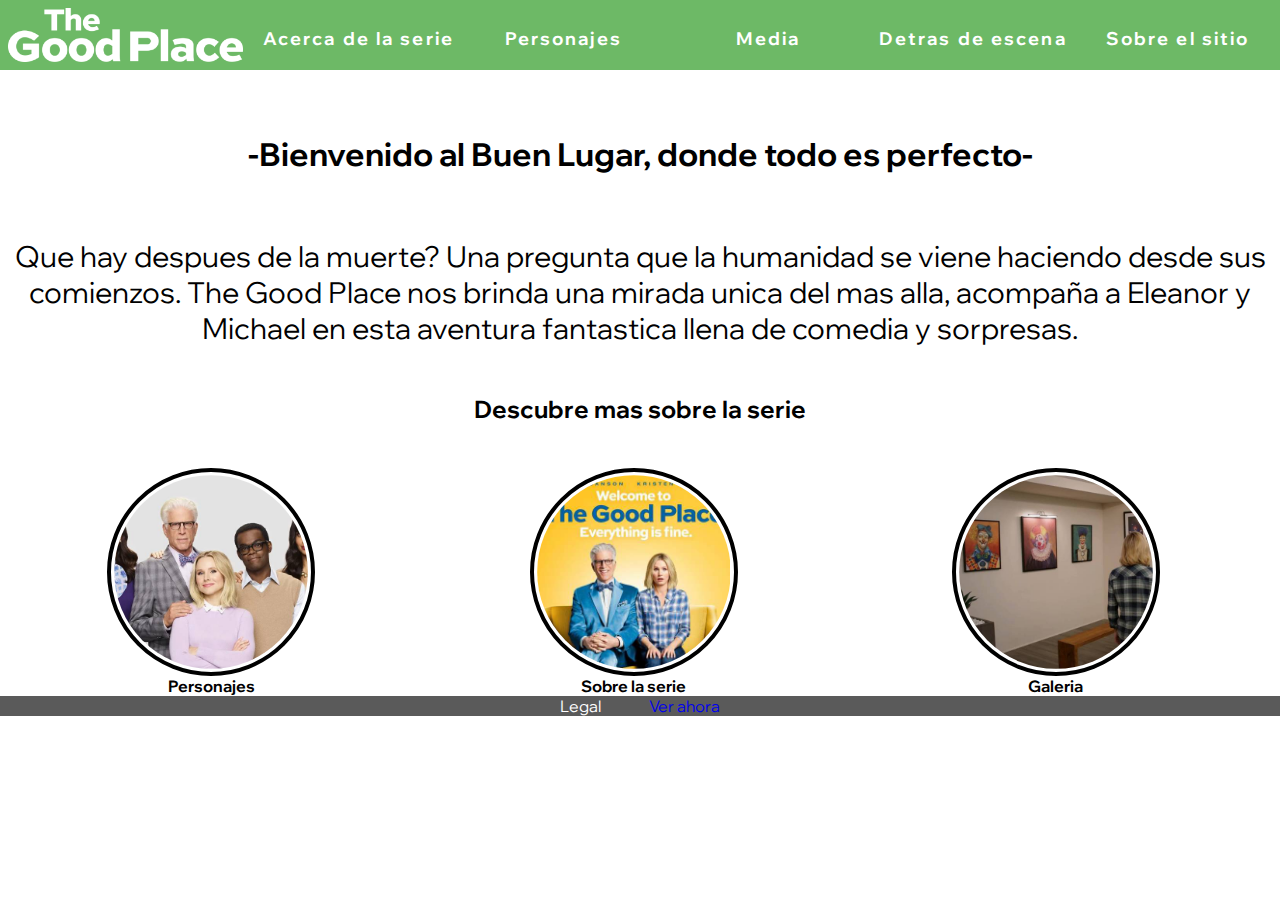
==== Index.html @ 6ebea177 "initial commit" ====
<!DOCTYPE html>
<html>
<head>
	<link rel="stylesheet" type="text/css" href="css/style.css">
	<link rel="preconnect" href="https://fonts.googleapis.com">
	<link rel="preconnect" href="https://fonts.gstatic.com" crossorigin>
	<link href="https://fonts.googleapis.com/css2?family=Wix+Madefor+Display&display=swap" rel="stylesheet">
	<meta charset="UTF-8">
	<meta name="viewport" content="width=device-width, initial-scale=1">
	<title>The Good Page</title>
	<link rel="icon" type="image/x-icon" href="images/favicon.ico">
</head>
<body>

<header>
	<div class="logo">
		<a href="Index.html"> 
            <img src="images/logo_linea.png" alt = "Logo de The Good Place">
        </a>
	</div>
	<nav>
		<ul>
			<li><a href="Serie.html">Acerca de la serie</a></li>
			<li><a href="Personajes.html">Personajes</a></li>
			<li><a href="Media.html">Media</a></li>
			<li><a href="Backstage.html">Detras de escena</a>
				<ul class="dropdown">
					<li><a href="Backstage.html">Equipo</a></li>
					<li><a href="Reviews.html">Recepcion</a></li>
				</ul>
			</li>
			<li><a href="About.html">Sobre el sitio</a></li>
		</ul>
	</nav>
</header>

<main>
	<h1 class="welcometext">-Bienvenido al Buen Lugar, donde todo es perfecto-</h1>
	<p class="welcome">Que hay despues de la muerte? Una pregunta que la humanidad se viene haciendo desde sus comienzos. <span>The Good Place</span> nos brinda una mirada unica del mas alla, acompaña a Eleanor y Michael en esta aventura fantastica llena de comedia y sorpresas.</p>

	
	<article class="redireccion_pages">
		<h2>Descubre mas sobre la serie</h2>
		<section>
			<div>
				<a href="Personajes.html"> 
					<img src="images/characters.jpg" alt = "redireccion a la pagina de personajes">
					<h4>Personajes</h4>
				</a>
			</div>
			<div>
				<a href="Serie.html"> 
					<img src="images/serie.jpg" alt = "redireccion a informacion de la serie">
					<h4>Sobre la serie</h4>
				</a>
			</div>
			<div>
				<a href="Media.html"> 
					<img src="images/media.jpg" alt = "redireccion a la galeria de imagenes">
					<h4>Galeria</h4>
				</a>
			</div>
		</section>
	</article>
</main>

<footer>
	<p> Legal</p>
	<a href="https://www.netflix.com/ar/title/80113701">Ver ahora</a>
</footer>

</body>
</html>
---- css/style.css ----
/* RESET */
* {
	padding: 0px;
	margin: 0px;
	box-sizing: border-box;
	max-width: 1300px;
} 

/* general */
html {
	scroll-behavior: smooth;
	margin: 0 auto;
}

a{
	display: inline-block;
	text-decoration: none;
}

body {
	font-family: 'Wix Madefor Display', sans-serif;
	background: #FFFFFF;
}

/*------------------------------------------------------------------ HEADER Y NAV ------------------------------------------------------------------*/

header {
	position: sticky;
	top: 0;
	width: 100vw;
	background: #6DB966;
	align-items: center;
	display: flex; 
	justify-content: space-between;
	height: 70px;
}


.logo{
	display: inline-block;
	position: relative;
	width: 20%;
	height: 100%;
}

.logo a{
	height: 100%;
	width: 100%;
}

.logo img{
	padding: 0.5rem;
	padding-right: 0;
	height: 100%;
	object-fit: contain;
}

nav{
	height: 100%;
	width: 80%;
}
nav ul{
	list-style: none;
	display: inline-flex;
	justify-content: center;
	align-items: center;
	width: 100%;
	height: 100%;
}

nav ul li {
	background: #6DB966;
	display: inline-flex;
	justify-content: center;
	align-items: center;
	width: 20%;
	height: 100%;
	vertical-align: middle;
}

nav ul li a{
	width: 100%;
	height: 100%;
	padding: 3px 6px;
	color: #FFFFFF;
	font-size: 1.1rem;
	font-weight: 700;
	vertical-align: middle;
	letter-spacing: 0.12em;
	text-align: center;
	line-height: 70px;
}

/*DESPLEGABLE*/

.dropdown{
	position: absolute;
	width: 16%;
	top: 70px;
	display: none;
}

.dropdown li{
	display: flex;
	justify-content: center;
	align-items: center;
	flex-direction: column;

	width: 100%;
	height: 100%;
	background: #6DB966;
	font-size: 1.2rem;
	font-weight: 700;
	letter-spacing: 0.12em;

	vertical-align: middle;
}

.dropdown li a{
    text-align: center;
    vertical-align: middle;
	justify-content: center;
	color: #FFFFFF;
}

/*HOVER*/

nav ul li:hover {
	background: #FFFFFF;
}

nav ul li:hover a{
	color: #6DB966;
}

nav ul li:hover .dropdown{
	display: inline-block;
	background: #FFFFFF;
}

nav ul li:hover .dropdown a{
	color: #FFFFFF;
}

nav ul li:hover .dropdown a:hover{
	color: #6DB966;
}

.dropdown li:hover{
	background: #FFFFFF;
}

.dropdown li:hover a{
	color: #6DB966;
}

.current{
	background: #FFFFFF;
	color: #6DB966;
	display: inline-flex;
	justify-content: center;
	align-items: center;
	width: 20%;
	height: 100%;
	font-size: 1.1rem;
	font-weight: 1000;
	vertical-align: middle;
	text-decoration: underline;
	letter-spacing: 0.15em;
}

/*------------------------------------------------------------------ MAIN ------------------------------------------------------------------*/


h1, h2{
	text-align: center;
}


.welcometext{
	margin: 4rem;
	text-align: center;
}

.welcome{
	text-align: center;
	font-size: 1.8rem;
	margin-bottom: 3rem;
}

/*MENU DE PAGINAS*/

.redireccion_pages h2{
	margin: 3rem;
}

.redireccion_pages section{
	display: flex;
}

.redireccion_pages div{
	width: 33%;
	text-align: center;
}

.redireccion_pages a{
	color: #000;
	font-weight: 700;
}

.redireccion_pages a img{
	border-radius: 50%;
	padding: 0.2rem;
	outline: 0.3rem solid black;
	max-width: 200px;
}

.redireccion_pages a img:hover{
	border-radius: 50%;
	padding: 0;
	outline: 0.3rem solid black;
}


/*MENU DE PERSONAJES*/

.redireccion_char{
	background-image: linear-gradient(#f0dab8,#9f7e5b);
	padding: 3rem 4rem;
	font-size: 2rem;
	display: flex;
	justify-content: space-around;
}

.redireccion_char div{
	width: 15%;
}

.redireccion_char a{
	color: #000;
	font-weight: 700;
	text-align: center;
}

.redireccion_char img{
	width: 100%;
}



.sinopsis {
	font-size: 1.5rem;
	background-image: url(../images/banner.jpg);
	background-size: cover;
	text-align: justify;
	line-height: 1.7;
	letter-spacing: 1.2;
	color: lightgray ;
	background-position: bottom;
}

.sinopsis article{
	background-color: hsla(0, 0%, 10%, 0.8);
	padding: 4em;
}

.character {
	background: #060606;
	display: flex;
}

.character img{
	object-fit: contain;
	padding: 40px;
	display: inline-block;
	width: 25%;
	margin-right: 50px;
}
.character div{
	padding: 50px 40px;
	text-align: center;
	display: inline-block;
	color: #FFFFFF;
	font-size: 1.8rem;
}

.thumbnail {
	margin: 0.7rem;
	padding: 0.2em;
	height: 100px;
	object-fit: contain;
}

.thumbnail:hover {
	background-color: white;
}

.info{
	background-color: grey;
	margin-right: 8rem;
	margin-left: 8rem;
	outline: 2px solid blue;
	display: flex;
	height: 40%;
	padding: 4rem;
	font-size: 1.5rem;
	justify-content: space-between;
}

.info img{
	object-fit: contain;
	display: inline-block;
	height: 400px;
	width: 30%;
}

.info p{
	width: 60%;
	text-align: justify;
	line-height: 1.7;
	letter-spacing: 1.2;
}

/*------------------------------------------------------------------ FOOTER ------------------------------------------------------------------*/
footer {
	color: #FFFFFF;
	background: #5A5A5A;
	
	display: flex;
	align-items: center;
	justify-content: center;
	margin: 0 auto;
	gap: 3rem;
	padding: 0,5rem 0rem ;
}

footer p{
	display: inline-block;
}
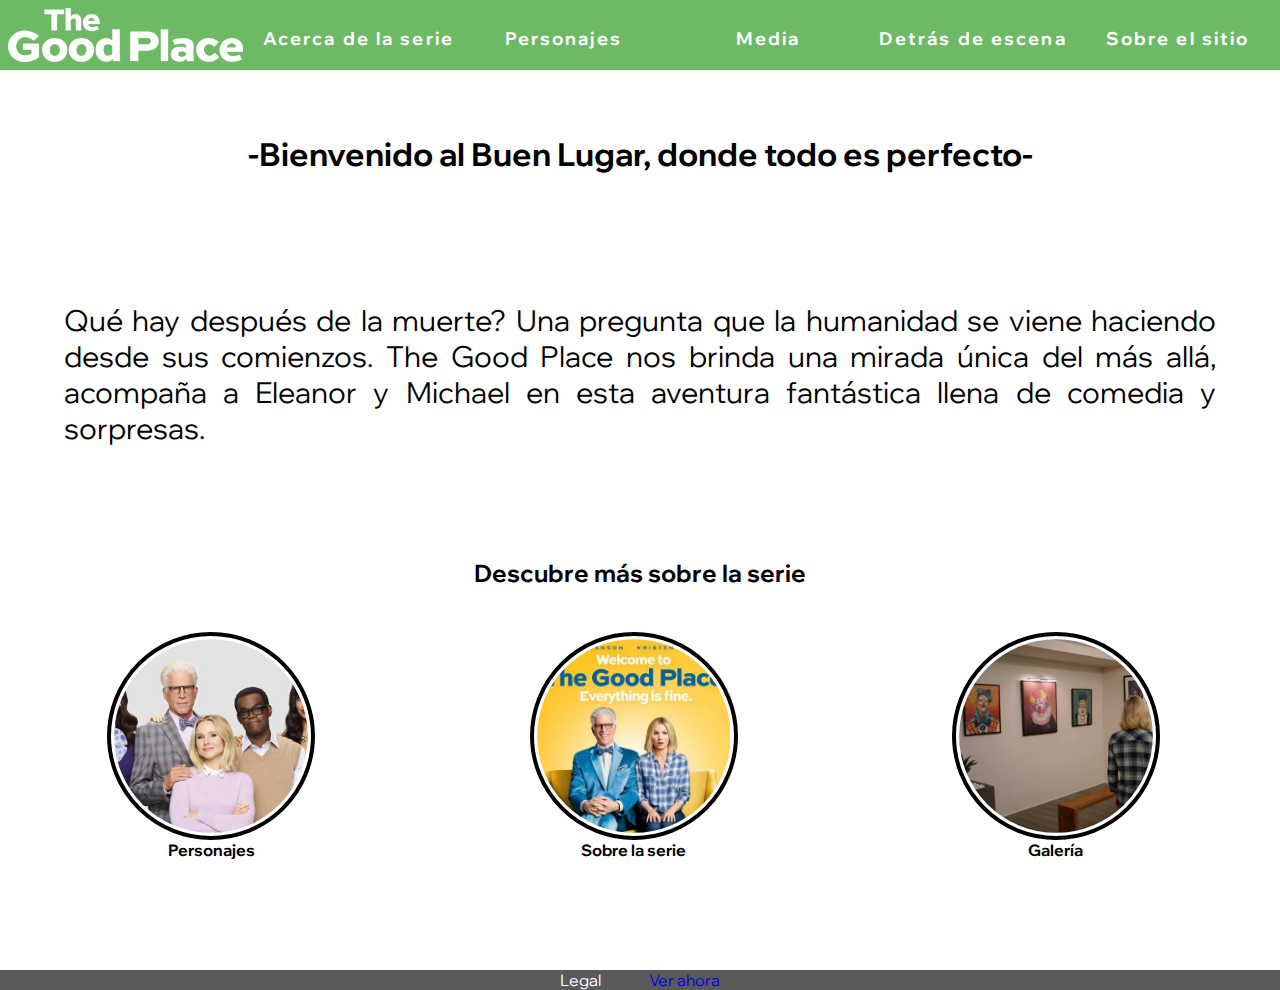
==== commit 6f249fcb: "version mas prolija" ====
--- a/Index.html
+++ b/Index.html
@@ -23,10 +23,10 @@
 			<li><a href="Serie.html">Acerca de la serie</a></li>
 			<li><a href="Personajes.html">Personajes</a></li>
 			<li><a href="Media.html">Media</a></li>
-			<li><a href="Backstage.html">Detras de escena</a>
+			<li><a href="Backstage.html">Detrás de escena</a>
 				<ul class="dropdown">
 					<li><a href="Backstage.html">Equipo</a></li>
-					<li><a href="Reviews.html">Recepcion</a></li>
+					<li><a href="Reviews.html">Recepción</a></li>
 				</ul>
 			</li>
 			<li><a href="About.html">Sobre el sitio</a></li>
@@ -34,13 +34,13 @@
 	</nav>
 </header>
 
-<main>
-	<h1 class="welcometext">-Bienvenido al Buen Lugar, donde todo es perfecto-</h1>
-	<p class="welcome">Que hay despues de la muerte? Una pregunta que la humanidad se viene haciendo desde sus comienzos. <span>The Good Place</span> nos brinda una mirada unica del mas alla, acompaña a Eleanor y Michael en esta aventura fantastica llena de comedia y sorpresas.</p>
+<main class="welcome">
+	<h1>-Bienvenido al Buen Lugar, donde todo es perfecto-</h1>
+	<p>Qué hay después de la muerte? Una pregunta que la humanidad se viene haciendo desde sus comienzos. <span>The Good Place</span> nos brinda una mirada única del más allá, acompaña a Eleanor y Michael en esta aventura fantástica llena de comedia y sorpresas.</p>
 
 	
 	<article class="redireccion_pages">
-		<h2>Descubre mas sobre la serie</h2>
+		<h2>Descubre más sobre la serie</h2>
 		<section>
 			<div>
 				<a href="Personajes.html"> 
@@ -57,7 +57,7 @@
 			<div>
 				<a href="Media.html"> 
 					<img src="images/media.jpg" alt = "redireccion a la galeria de imagenes">
-					<h4>Galeria</h4>
+					<h4>Galería</h4>
 				</a>
 			</div>
 		</section>
@@ -65,7 +65,7 @@
 </main>
 
 <footer>
-	<p> Legal</p>
+	<p>Legal</p>
 	<a href="https://www.netflix.com/ar/title/80113701">Ver ahora</a>
 </footer>
 
--- a/css/style.css
+++ b/css/style.css
@@ -3,7 +3,7 @@
 	padding: 0px;
 	margin: 0px;
 	box-sizing: border-box;
-	max-width: 1300px;
+	max-width: 1300px; /*rompe la galeria*/
 } 
 
 /* general */
@@ -19,8 +19,9 @@
 
 body {
 	font-family: 'Wix Madefor Display', sans-serif;
-	background: #FFFFFF;
-}
+	background: #918263;
+}
+
 
 /*------------------------------------------------------------------ HEADER Y NAV ------------------------------------------------------------------*/
 
@@ -59,6 +60,7 @@
 	height: 100%;
 	width: 80%;
 }
+
 nav ul{
 	list-style: none;
 	display: inline-flex;
@@ -169,23 +171,46 @@
 	letter-spacing: 0.15em;
 }
 
-/*------------------------------------------------------------------ MAIN ------------------------------------------------------------------*/
-
+.dropdown .current{
+	background: #FFFFFF;
+	color: #6DB966;
+	display: inline-flex;
+	justify-content: center;
+	align-items: center;
+	width: 100%;
+	height: 100%;
+	font-size: 1.1rem;
+	font-weight: 1000;
+	vertical-align: middle;
+	text-decoration: underline;
+	letter-spacing: 0.15em;
+}
+
+/*------------------------------------------------ MAIN/GENERAL ------------------------------------------------*/
+
+main{
+	background-color: #ffffff;
+	min-height: 100vh;
+}
 
 h1, h2{
 	text-align: center;
 }
 
-
-.welcometext{
-	margin: 4rem;
+/*--------------------------------------------------- INDEX ---------------------------------------------------*/
+
+.welcome h1{
+	display: inline-block;
+	padding: 4rem;
 	text-align: center;
-}
-
-.welcome{
-	text-align: center;
+	width: 100%;
+}
+
+.welcome p{
+	display: inline-block;
+	padding: 4rem;
+	text-align: justify;
 	font-size: 1.8rem;
-	margin-bottom: 3rem;
 }
 
 /*MENU DE PAGINAS*/
@@ -221,32 +246,7 @@
 	outline: 0.3rem solid black;
 }
 
-
-/*MENU DE PERSONAJES*/
-
-.redireccion_char{
-	background-image: linear-gradient(#f0dab8,#9f7e5b);
-	padding: 3rem 4rem;
-	font-size: 2rem;
-	display: flex;
-	justify-content: space-around;
-}
-
-.redireccion_char div{
-	width: 15%;
-}
-
-.redireccion_char a{
-	color: #000;
-	font-weight: 700;
-	text-align: center;
-}
-
-.redireccion_char img{
-	width: 100%;
-}
-
-
+/*----------------------------------------------------- SERIE ------------------------------------------------------*/
 
 .sinopsis {
 	font-size: 1.5rem;
@@ -264,6 +264,56 @@
 	padding: 4em;
 }
 
+/*-------------------------------------------------- CHARACTERS ---------------------------------------------------*/
+
+/*MENU DE PERSONAJES*/
+
+.redireccion_char{
+	background-image: linear-gradient(#f0dab8,#9f7e5b);
+	padding: 3rem 4rem;
+	font-size: 2rem;
+	display: flex;
+	justify-content: space-around;
+}
+
+.redireccion_char div{
+	width: 15%;
+}
+
+.redireccion_char a{
+	color: #000;
+	font-weight: 700;
+	text-align: center;
+}
+
+.redireccion_char img{
+	width: 100%;
+}
+
+.upbutton{
+	background-color: #6DB966;
+	display: inline-block;
+	width: 4rem;
+	height: 3rem;
+	border-top-left-radius: 50%;
+	border-bottom-left-radius: 50%;
+	position: fixed;
+	bottom: 10rem;
+	right: 0;
+	padding-left: 0.7rem;
+	padding-top: 0.5rem;
+}
+
+.upbutton div{
+	width: 3rem;
+	height: 2rem;
+	background-image: url(../images/up.png);
+	background-size: cover;
+	background-position: bottom;
+}
+
+/*PERSONAJES*/
+
 .character {
 	background: #060606;
 	display: flex;
@@ -271,19 +321,24 @@
 
 .character img{
 	object-fit: contain;
-	padding: 40px;
+	padding: 2rem;
 	display: inline-block;
 	width: 25%;
-	margin-right: 50px;
 }
 .character div{
 	padding: 50px 40px;
-	text-align: center;
-	display: inline-block;
-	color: #FFFFFF;
-	font-size: 1.8rem;
-}
-
+	/*text-align: center;*/
+	text-align: justify;
+	display: inline-block;
+	color: #FFFFFF;
+	font-size: 1.7rem;
+}
+
+.character h2{
+	margin-bottom: 1rem;
+}
+
+/*--------------------------------------------------- MEDIA ----------------------------------------------------*/
 .thumbnail {
 	margin: 0.7rem;
 	padding: 0.2em;
@@ -295,23 +350,27 @@
 	background-color: white;
 }
 
+/*-------------------------------------------------- BACKSTAGE ---------------------------------------------------*/
+
 .info{
-	background-color: grey;
+	background-color: #FFD14A;
+	color: #0062A1;
 	margin-right: 8rem;
 	margin-left: 8rem;
-	outline: 2px solid blue;
 	display: flex;
 	height: 40%;
 	padding: 4rem;
-	font-size: 1.5rem;
+	font-size: 1.7rem;
+	font-weight: 600;
 	justify-content: space-between;
+	outline: solid 0.2rem #0062A1;
 }
 
 .info img{
 	object-fit: contain;
 	display: inline-block;
-	height: 400px;
-	width: 30%;
+	width: 35%;
+	outline: solid 0.2rem #0062A1;
 }
 
 .info p{
@@ -321,7 +380,101 @@
 	letter-spacing: 1.2;
 }
 
-/*------------------------------------------------------------------ FOOTER ------------------------------------------------------------------*/
+/*--------------------------------------------------- REVIEWS ----------------------------------------------------*/
+
+.reviews section{
+	padding: 4rem;
+	outline: solid black 0.1rem;
+}
+
+.reviews q{
+	display: inline-block;
+	margin-bottom: 3rem;
+}
+
+.reviews a{
+	display: block;
+	text-align: right;
+	margin-right: 5rem;
+}
+/*----------------------------------------------------- ABOUT -----------------------------------------------------*/
+
+
+.contacto{
+	background-image: url(../images/colors.jpg);
+	background-size: cover;
+	background-position: center;
+	
+	color: #FFFFFF;
+	letter-spacing: 1.2;
+}
+
+.contacto section{
+	background-color: hsla(0, 0%, 10%, 0.479);
+	min-height: 100vh;
+}
+
+.contacto article{
+	padding: 3rem 5rem 10rem 10rem;
+}
+
+.contacto h1{
+	margin-bottom: 10rem;
+	font-size: 4rem;
+	letter-spacing: 1.8;
+}
+
+/*FORMULARIO*/
+
+input, textarea { 
+	outline: none;
+}
+
+form {
+	position: relative;
+	width: 70%;
+	background: #fff;
+}
+
+.form-inner {
+	padding: 40px;
+	padding-right: 60px;
+}
+
+.form-inner input, .form-inner textarea {
+	display: block;
+	width: 100%;
+	padding: 15px;
+	margin-bottom: 10px;
+	border: none;
+	border-radius: 20px;
+	background: #d0dfe8;
+}
+
+.form-inner textarea {
+	resize: none;
+
+}
+
+button {
+	width: 100%;
+	padding: 10px;
+	margin-top: 20px;
+	border-radius: 20px;
+	border: none;
+	border-bottom: 4px solid #54a14d;
+	background: #6DB966; 
+	font-size: 16px;
+	font-weight: 500;
+	color: #fff;
+}
+
+button:hover {
+	background: #54a14d;
+} 
+
+/*----------------------------------------------------- FOOTER -----------------------------------------------------*/
+
 footer {
 	color: #FFFFFF;
 	background: #5A5A5A;
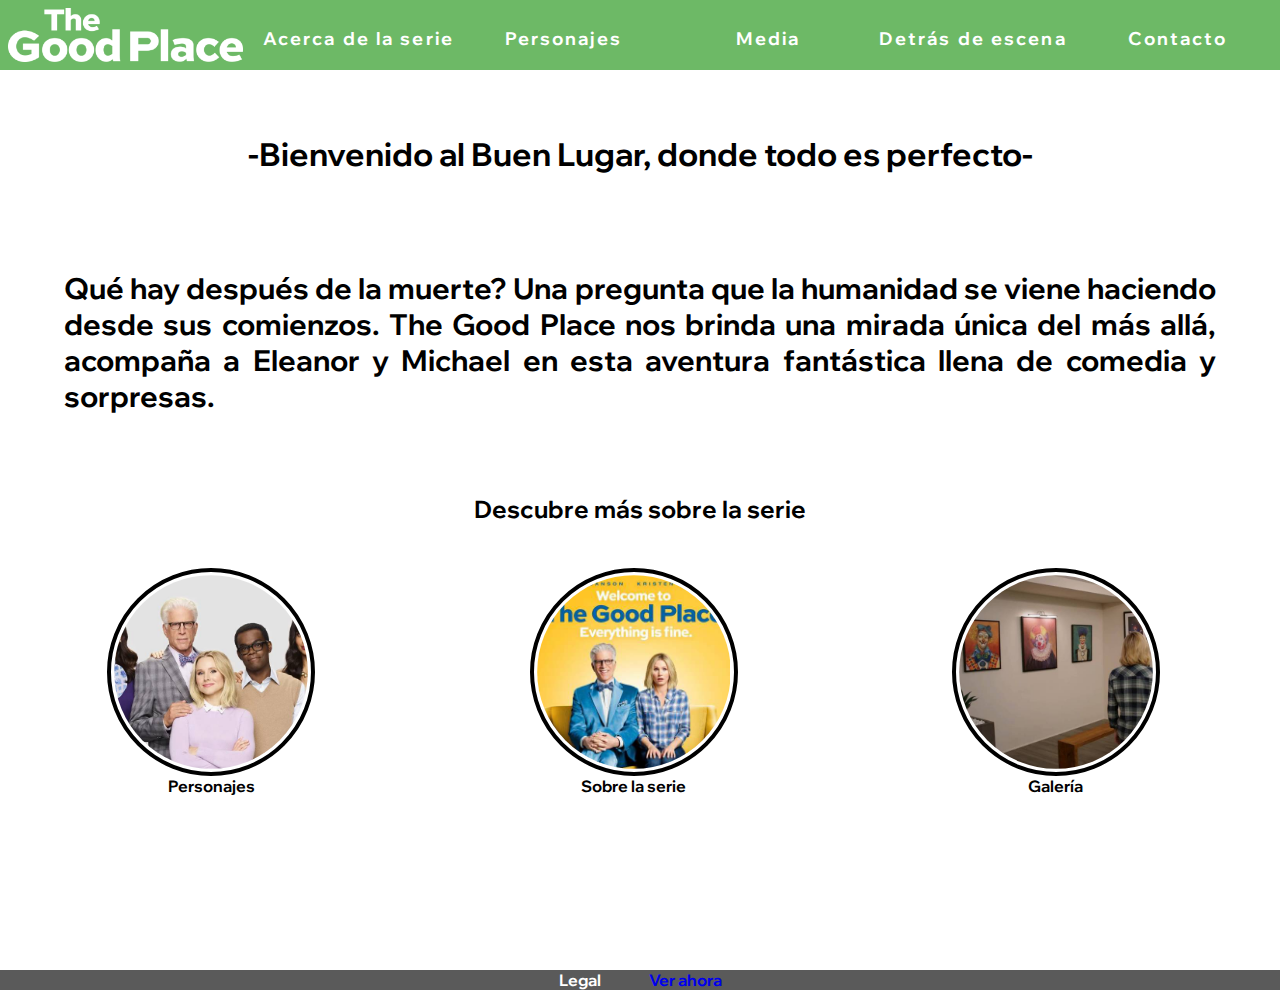
==== commit 10b58b14: "contenido++" ====
--- a/Index.html
+++ b/Index.html
@@ -29,7 +29,7 @@
 					<li><a href="Reviews.html">Recepción</a></li>
 				</ul>
 			</li>
-			<li><a href="About.html">Sobre el sitio</a></li>
+			<li><a href="About.html">Contacto</a></li>
 		</ul>
 	</nav>
 </header>
--- a/css/style.css
+++ b/css/style.css
@@ -19,7 +19,8 @@
 
 body {
 	font-family: 'Wix Madefor Display', sans-serif;
-	background: #918263;
+	background: #000000;
+	font-weight: 700;
 }
 
 
@@ -86,7 +87,6 @@
 	padding: 3px 6px;
 	color: #FFFFFF;
 	font-size: 1.1rem;
-	font-weight: 700;
 	vertical-align: middle;
 	letter-spacing: 0.12em;
 	text-align: center;
@@ -112,7 +112,6 @@
 	height: 100%;
 	background: #6DB966;
 	font-size: 1.2rem;
-	font-weight: 700;
 	letter-spacing: 0.12em;
 
 	vertical-align: middle;
@@ -208,7 +207,7 @@
 
 .welcome p{
 	display: inline-block;
-	padding: 4rem;
+	padding: 2rem 4rem;
 	text-align: justify;
 	font-size: 1.8rem;
 }
@@ -230,7 +229,6 @@
 
 .redireccion_pages a{
 	color: #000;
-	font-weight: 700;
 }
 
 .redireccion_pages a img{
@@ -248,20 +246,22 @@
 
 /*----------------------------------------------------- SERIE ------------------------------------------------------*/
 
-.sinopsis {
+.sinopsis{
+	height: 100%;
+	background-color: #6ccbf4e3;
+}
+
+.sinopsis p{
 	font-size: 1.5rem;
-	background-image: url(../images/banner.jpg);
-	background-size: cover;
-	text-align: justify;
 	line-height: 1.7;
 	letter-spacing: 1.2;
-	color: lightgray ;
-	background-position: bottom;
-}
-
-.sinopsis article{
-	background-color: hsla(0, 0%, 10%, 0.8);
-	padding: 4em;
+	padding: 2rem 5rem;
+}
+
+.sinopsis img{
+	width: 100%;
+	position: relative;
+	bottom: 0;
 }
 
 /*-------------------------------------------------- CHARACTERS ---------------------------------------------------*/
@@ -278,12 +278,17 @@
 
 .redireccion_char div{
 	width: 15%;
+	padding: 1rem 0rem;
 }
 
 .redireccion_char a{
 	color: #000;
-	font-weight: 700;
 	text-align: center;
+}
+
+.redireccion_char div:hover{
+	color: #ffffff;
+	padding-top: 0.3rem;
 }
 
 .redireccion_char img{
@@ -316,6 +321,7 @@
 
 .character {
 	background: #060606;
+	background-image: linear-gradient(to left top,black,#292929 85%, black);
 	display: flex;
 }
 
@@ -339,11 +345,53 @@
 }
 
 /*--------------------------------------------------- MEDIA ----------------------------------------------------*/
+
+.galeria{
+	background-image: linear-gradient(#f0dab8,#9f7e5b);
+}
+
+.galeria h1{
+	padding-top: 2rem;
+	font-size: 3rem;
+	color: rgb(54, 54, 54);
+}
+
+.galeria h2{
+	font-size: 2rem;
+	color: rgb(54, 54, 54);
+}
+
+.trailer{
+	padding: 1rem 10rem 3rem;
+	display: block;
+	width: 100%;
+	height: 700px
+}
+
+iframe{
+	width: 100%;
+	height: 100%;
+	/*outline: solid black 0.1rem;*/
+}
+
+.gallery{
+	width: 100%;
+	padding: 0rem 2rem;
+	display: flex;
+	flex-wrap: wrap;
+	justify-content: center;
+	column-gap: 0.5rem;
+	row-gap: 1rem;
+	padding-bottom: 2rem;
+
+}
+
 .thumbnail {
 	margin: 0.7rem;
 	padding: 0.2em;
-	height: 100px;
+	height: 7rem;
 	object-fit: contain;
+	background-color: rgba(68, 68, 68, 0.397);
 }
 
 .thumbnail:hover {
@@ -355,15 +403,11 @@
 .info{
 	background-color: #FFD14A;
 	color: #0062A1;
-	margin-right: 8rem;
-	margin-left: 8rem;
 	display: flex;
 	height: 40%;
 	padding: 4rem;
-	font-size: 1.7rem;
-	font-weight: 600;
+	font-size: 1.8rem;
 	justify-content: space-between;
-	outline: solid 0.2rem #0062A1;
 }
 
 .info img{
@@ -374,10 +418,14 @@
 }
 
 .info p{
+	padding-top: 4rem;
 	width: 60%;
 	text-align: justify;
 	line-height: 1.7;
-	letter-spacing: 1.2;
+}
+
+.info span{
+	font-style: italic;
 }
 
 /*--------------------------------------------------- REVIEWS ----------------------------------------------------*/
@@ -465,7 +513,6 @@
 	border-bottom: 4px solid #54a14d;
 	background: #6DB966; 
 	font-size: 16px;
-	font-weight: 500;
 	color: #fff;
 }
 
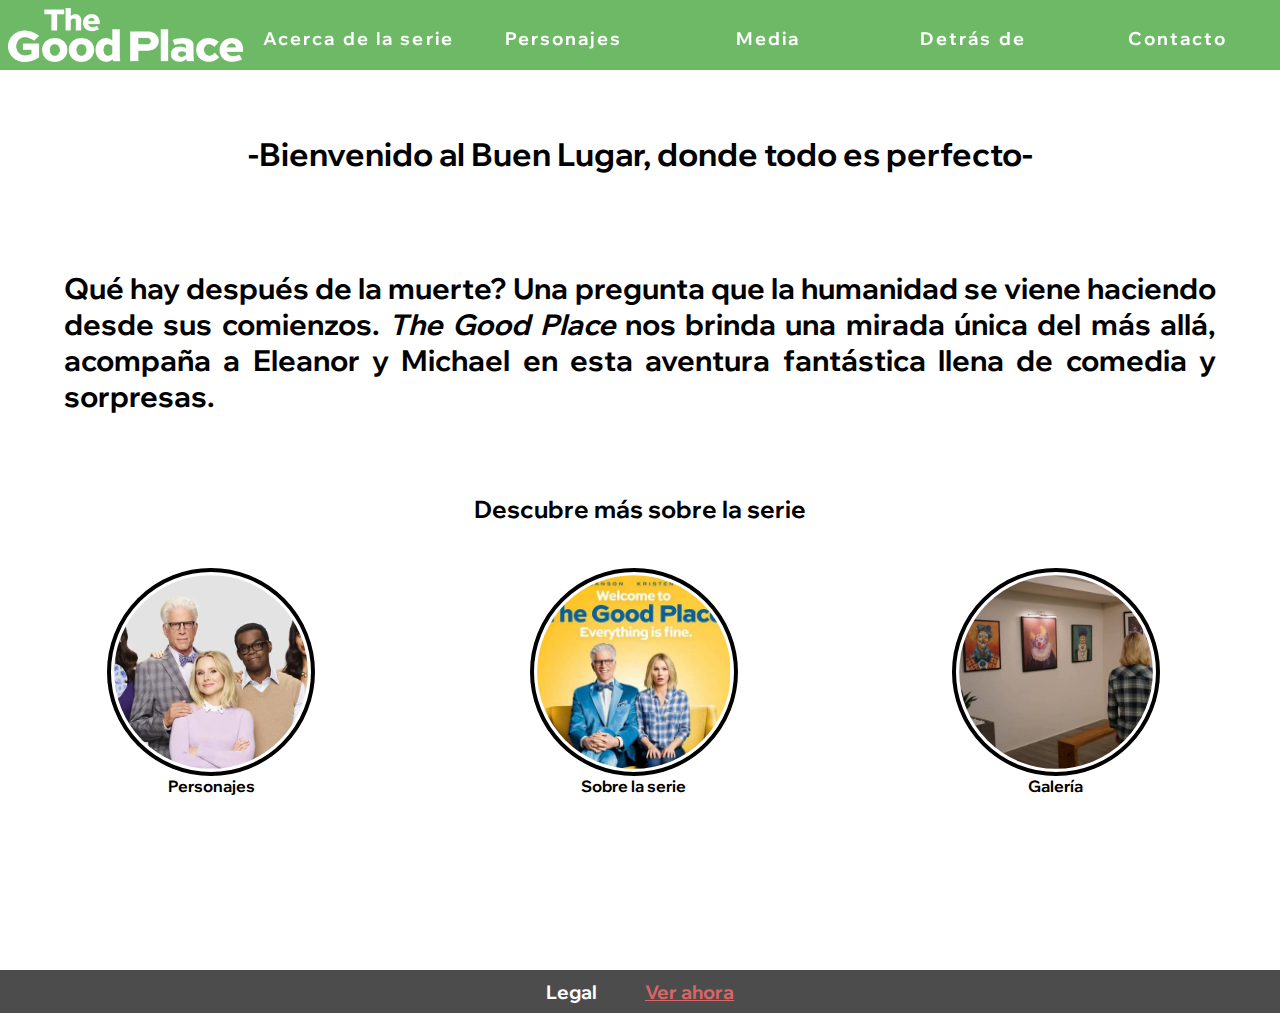
==== commit c8286d3f: "computadora listo" ====
--- a/Index.html
+++ b/Index.html
@@ -23,7 +23,7 @@
 			<li><a href="Serie.html">Acerca de la serie</a></li>
 			<li><a href="Personajes.html">Personajes</a></li>
 			<li><a href="Media.html">Media</a></li>
-			<li><a href="Backstage.html">Detrás de escena</a>
+			<li><a href="Backstage.html">Detrás de escena&#9662</a>
 				<ul class="dropdown">
 					<li><a href="Backstage.html">Equipo</a></li>
 					<li><a href="Reviews.html">Recepción</a></li>
--- a/css/style.css
+++ b/css/style.css
@@ -23,6 +23,10 @@
 	font-weight: 700;
 }
 
+span{
+	font-style: italic;
+	white-space: pre;
+}
 
 /*------------------------------------------------------------------ HEADER Y NAV ------------------------------------------------------------------*/
 
@@ -247,15 +251,15 @@
 /*----------------------------------------------------- SERIE ------------------------------------------------------*/
 
 .sinopsis{
-	height: 100%;
-	background-color: #6ccbf4e3;
+	display: block;
+	background-image: linear-gradient(to top ,#03b1e7 80%,#1793b8);
 }
 
 .sinopsis p{
 	font-size: 1.5rem;
 	line-height: 1.7;
 	letter-spacing: 1.2;
-	padding: 2rem 5rem;
+	padding: 3rem 5rem;
 }
 
 .sinopsis img{
@@ -424,27 +428,129 @@
 	line-height: 1.7;
 }
 
-.info span{
-	font-style: italic;
-}
-
 /*--------------------------------------------------- REVIEWS ----------------------------------------------------*/
 
+.reception{
+	background-color: #FFD14A;
+	padding-top: 2rem;
+}
+
+.reception h1{
+	font-size: 3rem;
+	color: #0062A1;
+	margin-bottom: 2rem;
+}
+
+.reception h2{
+	font-size: 2.8rem;
+	color: #0062A1;
+	margin: 2rem 0;
+}
+
+
+.awards{
+	display: flex;
+	margin: 0 3rem;
+	flex-direction: row;
+	background-color: #0062A1;
+	align-items: center;
+	padding: 2rem;
+	outline: double #0062A1 6px;
+}
+
+
+.awards ul{
+	display: inline-block;
+	font-size: 1.2rem;
+	color: #FFD14A;
+	padding: 0.5rem 0 0.5rem 2rem;
+	width: 60%;
+	margin: 0;
+	list-style: square;
+}
+
+.awards li{
+	margin-bottom: 1rem;
+}
+
+.awards img{
+	object-fit: contain;
+	width: 40%;
+	outline: double #FFD14A 6px;
+}
+
+
+.reviews{
+	padding-bottom: 3rem;
+}
+
 .reviews section{
-	padding: 4rem;
-	outline: solid black 0.1rem;
+	color: #FFD14A;
+	margin: 3rem 4rem;
+	margin-bottom: 0;
+	padding: 1rem 2rem 2rem 2rem;
+	font-size: 1.3rem;
+	background-color: #0062A1;
+	border-radius: 3px 100px / 120px;
+	outline: double #024874 6px;
+}
+
+.reviews .left{
+	margin-left: 8rem ;
+}
+
+.reviews .right{
+	margin-right: 8rem ;
 }
 
 .reviews q{
 	display: inline-block;
-	margin-bottom: 3rem;
+	margin: 3rem 3rem;
 }
 
 .reviews a{
 	display: block;
 	text-align: right;
 	margin-right: 5rem;
-}
+	font-size: 1.5rem;
+	color: #FFD14A;
+	font-weight: 100;
+	text-decoration: underline;
+}
+
+.reviews a:hover{
+	color: #f6e1a2;
+	font-weight: 700;
+}
+/*
+.reviews section{
+	color: #fff;
+	margin: 3rem 4rem;
+	margin-bottom: 0;
+	padding: 1rem 3rem 2rem 3rem;
+	font-size: 1.3rem;
+	background-color: #54a14d;
+	border-radius: 10px 100px / 120px;
+	outline: solid #2d5c28 3px;
+}
+
+.reviews q{
+	display: inline-block;
+	margin: 3rem 3rem;
+}
+
+.reviews a{
+	display: block;
+	text-align: right;
+	margin-right: 5rem;
+	color: #FFFFFF;
+	text-decoration: underline;
+}
+
+.reviews a:hover{
+	color: blue;
+}*/
+
 /*----------------------------------------------------- ABOUT -----------------------------------------------------*/
 
 
@@ -524,16 +630,17 @@
 
 footer {
 	color: #FFFFFF;
-	background: #5A5A5A;
-	
+	background: #4c4c4c;
+	font-size: 1.2rem;
 	display: flex;
 	align-items: center;
 	justify-content: center;
 	margin: 0 auto;
 	gap: 3rem;
-	padding: 0,5rem 0rem ;
-}
-
-footer p{
-	display: inline-block;
-}
+	padding: .6rem 0rem ;
+}
+
+footer a, footer a:visited{
+	color: rgba(249, 109, 109, 0.82);
+	text-decoration: underline;
+}
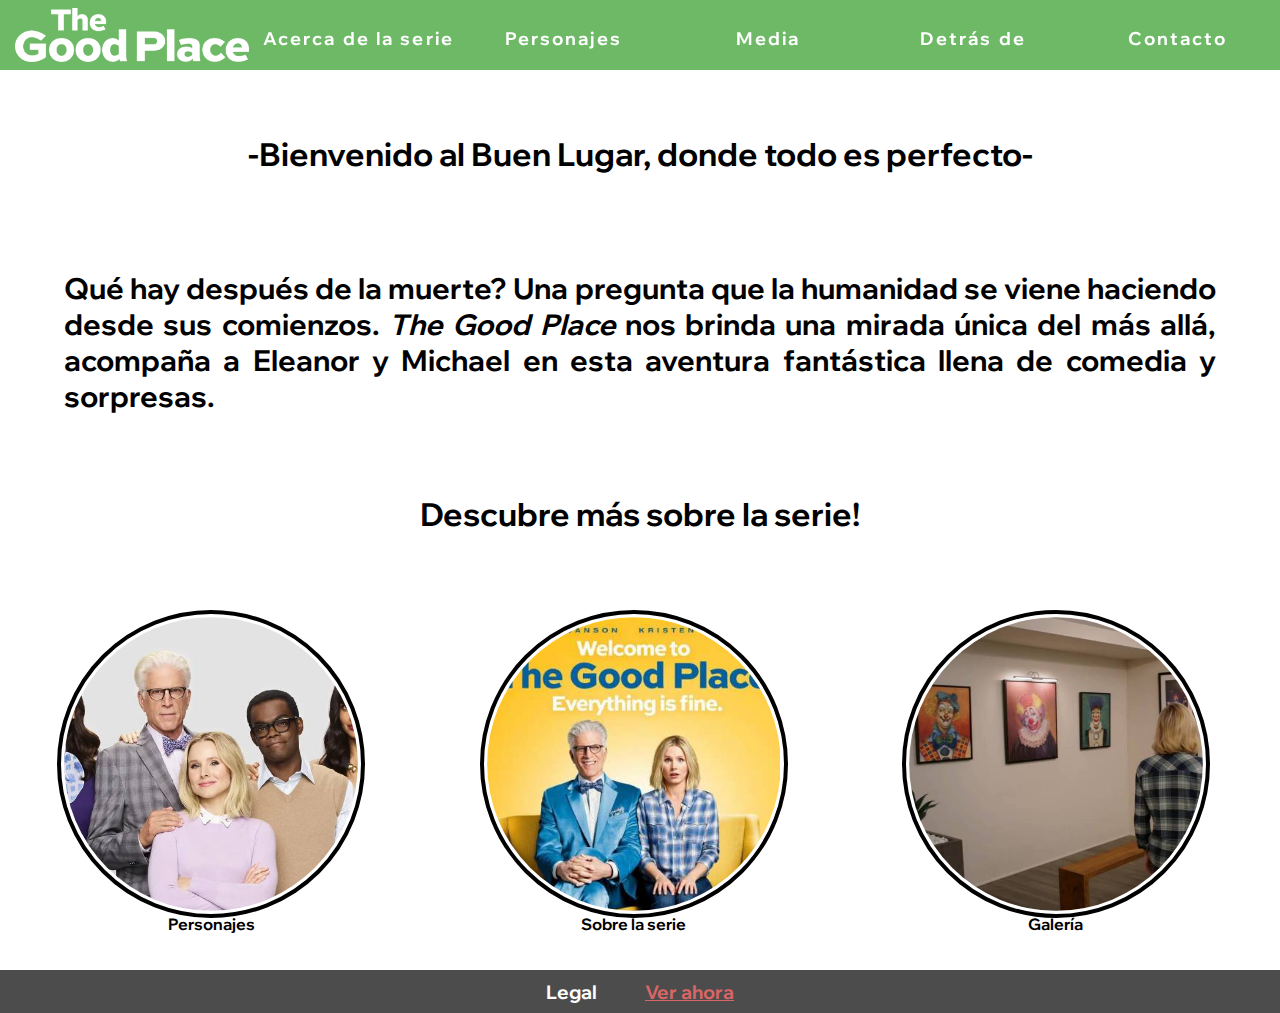
==== commit 0c68a252: "media avance" ====
--- a/Index.html
+++ b/Index.html
@@ -19,7 +19,7 @@
         </a>
 	</div>
 	<nav>
-		<ul>
+		<ul class="navigator">
 			<li><a href="Serie.html">Acerca de la serie</a></li>
 			<li><a href="Personajes.html">Personajes</a></li>
 			<li><a href="Media.html">Media</a></li>
@@ -31,6 +31,11 @@
 			</li>
 			<li><a href="About.html">Contacto</a></li>
 		</ul>
+		<div class="hamburguesa">
+			<span></span>
+			<span></span>
+			<span></span>
+		</div>
 	</nav>
 </header>
 
@@ -40,7 +45,7 @@
 
 	
 	<article class="redireccion_pages">
-		<h2>Descubre más sobre la serie</h2>
+		<h2>Descubre más sobre la serie!</h2>
 		<section>
 			<div>
 				<a href="Personajes.html"> 
@@ -68,6 +73,6 @@
 	<p>Legal</p>
 	<a href="https://www.netflix.com/ar/title/80113701">Ver ahora</a>
 </footer>
-
+<script src="js/hamburger.js"></script>
 </body>
 </html>
--- a/css/style.css
+++ b/css/style.css
@@ -26,6 +26,10 @@
 span{
 	font-style: italic;
 	white-space: pre;
+}
+
+img{
+	vertical-align:bottom;
 }
 
 /*------------------------------------------------------------------ HEADER Y NAV ------------------------------------------------------------------*/
@@ -58,6 +62,7 @@
 	padding: 0.5rem;
 	padding-right: 0;
 	height: 100%;
+	width: 100%;
 	object-fit: contain;
 }
 
@@ -189,6 +194,11 @@
 	letter-spacing: 0.15em;
 }
 
+.hamburguesa, .hamburguesa span{
+	display: none;
+	cursor: pointer;
+}
+
 /*------------------------------------------------ MAIN/GENERAL ------------------------------------------------*/
 
 main{
@@ -219,7 +229,9 @@
 /*MENU DE PAGINAS*/
 
 .redireccion_pages h2{
+	font-size: 2rem;
 	margin: 3rem;
+	margin-bottom: 5rem;
 }
 
 .redireccion_pages section{
@@ -239,7 +251,7 @@
 	border-radius: 50%;
 	padding: 0.2rem;
 	outline: 0.3rem solid black;
-	max-width: 200px;
+	max-width: 300px;
 }
 
 .redireccion_pages a img:hover{
@@ -522,34 +534,6 @@
 	color: #f6e1a2;
 	font-weight: 700;
 }
-/*
-.reviews section{
-	color: #fff;
-	margin: 3rem 4rem;
-	margin-bottom: 0;
-	padding: 1rem 3rem 2rem 3rem;
-	font-size: 1.3rem;
-	background-color: #54a14d;
-	border-radius: 10px 100px / 120px;
-	outline: solid #2d5c28 3px;
-}
-
-.reviews q{
-	display: inline-block;
-	margin: 3rem 3rem;
-}
-
-.reviews a{
-	display: block;
-	text-align: right;
-	margin-right: 5rem;
-	color: #FFFFFF;
-	text-decoration: underline;
-}
-
-.reviews a:hover{
-	color: blue;
-}*/
 
 /*----------------------------------------------------- ABOUT -----------------------------------------------------*/
 
@@ -644,3 +628,80 @@
 	color: rgba(249, 109, 109, 0.82);
 	text-decoration: underline;
 }
+
+
+/*------------------------------------------------- MEDIA QUERIES ----------------------------------------------------*/
+
+@media screen and (max-width: 576px){
+	.redireccion_char{
+		display: none;
+	}
+
+	.hamburguesa{
+		display: block;
+		width: 10%;
+		position: absolute;
+		right: 1%;
+		top:25%;
+	}
+
+	.hamburguesa span{
+		display: block;
+		width: 25px;
+		height: 3px;
+		margin: 5px auto;
+		background-color: white;
+	}
+
+	.navigator{
+		position: fixed;
+		left: -100%;
+		top: 70px;
+		gap: 0;
+		flex-direction: column;
+		width: 100%;
+		text-align: center;
+	}
+
+	.navigator.active{
+		left:0;
+		justify-content:flex-start;
+	}
+
+	.navigator.active li{
+		width: 100vh;
+		height: 70px;
+	}
+
+	.logo{
+		width: 80%;
+	}	
+
+	/*Resto*/
+
+
+	.redireccion_pages section{
+		flex-direction: column;
+		align-items: center;
+		gap: 2rem;
+	}
+
+	.redireccion_pages section div{
+		width: 100%;
+	}
+
+	.redireccion_pages section div a{
+		width: 70%;
+	}
+
+	.redireccion_pages section div a img{
+		max-width: 400px;
+	}
+
+	.redireccion_pages section div a h4{
+		font-size: 1.9rem;
+		margin-bottom: 2rem;
+	}
+
+}
+
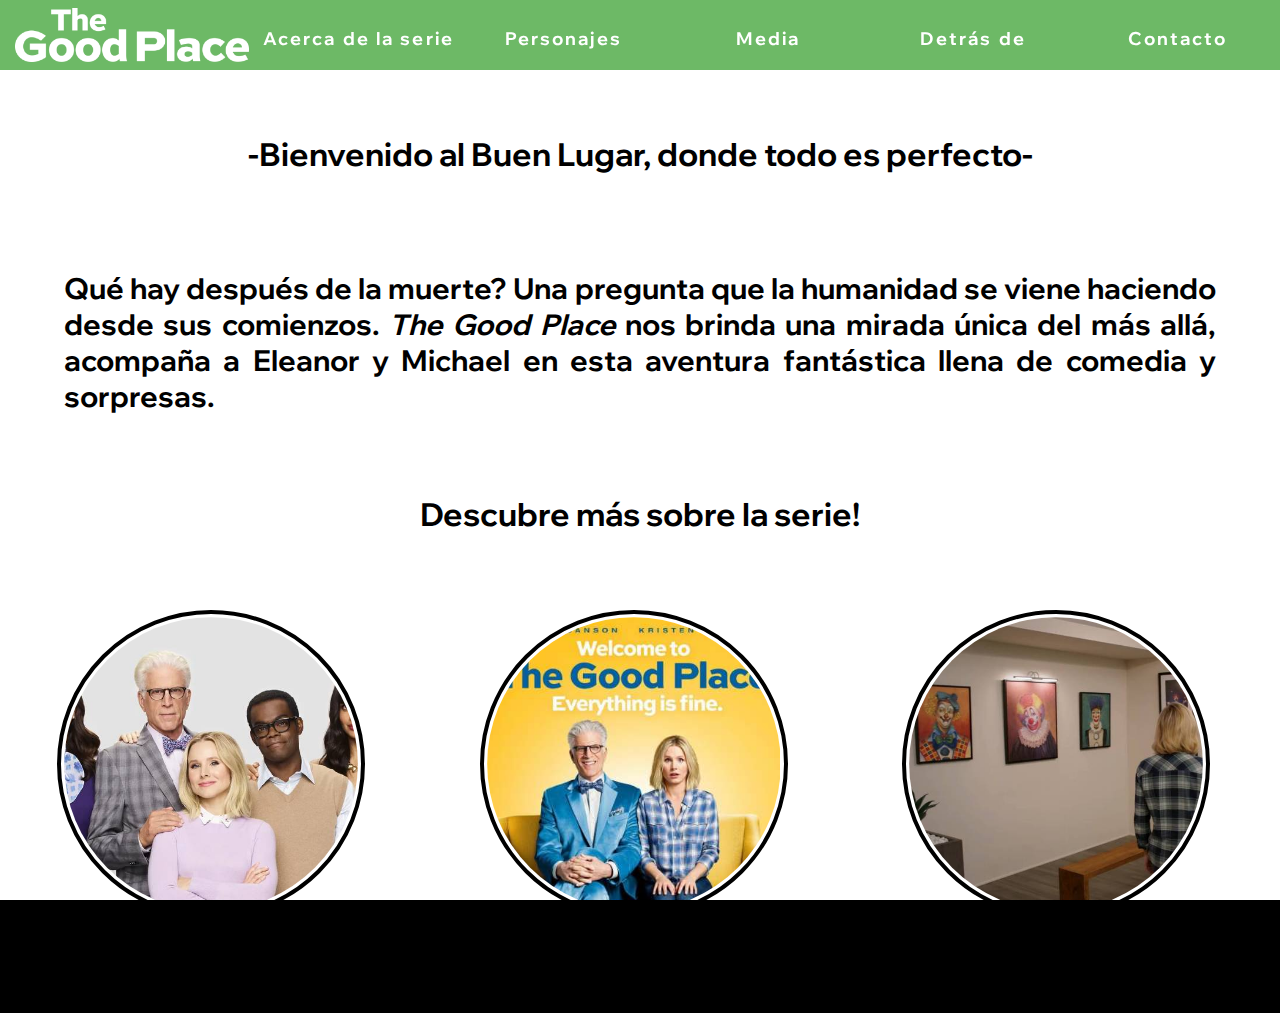
==== commit 25437551: "final 1.0" ====
--- a/Index.html
+++ b/Index.html
@@ -14,22 +14,22 @@
 
 <header>
 	<div class="logo">
-		<a href="Index.html"> 
+		<a href="index.html"> 
             <img src="images/logo_linea.png" alt = "Logo de The Good Place">
         </a>
 	</div>
 	<nav>
 		<ul class="navigator">
-			<li><a href="Serie.html">Acerca de la serie</a></li>
-			<li><a href="Personajes.html">Personajes</a></li>
-			<li><a href="Media.html">Media</a></li>
-			<li><a href="Backstage.html">Detrás de escena&#9662</a>
+			<li><a href="serie.html">Acerca de la serie</a></li>
+			<li><a href="personajes.html">Personajes</a></li>
+			<li><a href="media.html">Media</a></li>
+			<li class="drop"><p>Detrás de escena&#9662</p>
 				<ul class="dropdown">
-					<li><a href="Backstage.html">Equipo</a></li>
-					<li><a href="Reviews.html">Recepción</a></li>
+					<li><a href="backstage.html">Equipo</a></li>
+					<li><a href="reviews.html">Recepción</a></li>
 				</ul>
 			</li>
-			<li><a href="About.html">Contacto</a></li>
+			<li><a href="about.html">Contacto</a></li>
 		</ul>
 		<div class="hamburguesa">
 			<span></span>
--- a/css/style.css
+++ b/css/style.css
@@ -3,7 +3,7 @@
 	padding: 0px;
 	margin: 0px;
 	box-sizing: border-box;
-	max-width: 1300px; /*rompe la galeria*/
+	max-width: 1300px;
 } 
 
 /* general */
@@ -30,6 +30,15 @@
 
 img{
 	vertical-align:bottom;
+}
+
+html,body
+{
+    width: 100%;
+    height: 100%;
+    margin: 0px;
+    padding: 0px;
+    overflow-x: hidden; 
 }
 
 /*------------------------------------------------------------------ HEADER Y NAV ------------------------------------------------------------------*/
@@ -90,7 +99,7 @@
 	vertical-align: middle;
 }
 
-nav ul li a{
+nav ul li a, nav ul li p{
 	width: 100%;
 	height: 100%;
 	padding: 3px 6px;
@@ -139,7 +148,7 @@
 	background: #FFFFFF;
 }
 
-nav ul li:hover a{
+nav ul li:hover a,nav ul li:hover p{
 	color: #6DB966;
 }
 
@@ -164,7 +173,7 @@
 	color: #6DB966;
 }
 
-.current{
+.current, .current .curp{
 	background: #FFFFFF;
 	color: #6DB966;
 	display: inline-flex;
@@ -192,6 +201,12 @@
 	vertical-align: middle;
 	text-decoration: underline;
 	letter-spacing: 0.15em;
+}
+
+.curp{
+	padding: 0;
+	line-height:normal;
+	width: 100% !important;
 }
 
 .hamburguesa, .hamburguesa span{
@@ -416,7 +431,7 @@
 
 /*-------------------------------------------------- BACKSTAGE ---------------------------------------------------*/
 
-.info{
+.infol , .infor{
 	background-color: #FFD14A;
 	color: #0062A1;
 	display: flex;
@@ -426,14 +441,14 @@
 	justify-content: space-between;
 }
 
-.info img{
+.infol img , .infor img{
 	object-fit: contain;
 	display: inline-block;
 	width: 35%;
 	outline: solid 0.2rem #0062A1;
 }
 
-.info p{
+.infol p , .infor p{
 	padding-top: 4rem;
 	width: 60%;
 	text-align: justify;
@@ -541,10 +556,9 @@
 .contacto{
 	background-image: url(../images/colors.jpg);
 	background-size: cover;
-	background-position: center;
+	background-position: 30%;
 	
 	color: #FFFFFF;
-	letter-spacing: 1.2;
 }
 
 .contacto section{
@@ -569,7 +583,6 @@
 }
 
 form {
-	position: relative;
 	width: 70%;
 	background: #fff;
 }
@@ -633,8 +646,9 @@
 /*------------------------------------------------- MEDIA QUERIES ----------------------------------------------------*/
 
 @media screen and (max-width: 576px){
-	.redireccion_char{
-		display: none;
+
+	*{
+		max-width: 576px;
 	}
 
 	.hamburguesa{
@@ -673,12 +687,39 @@
 		height: 70px;
 	}
 
+	nav ul li:hover .dropdown{
+		display: none;
+	}
+
+	.drop.active{
+		height: 210px !important; 
+		display: flex;
+		flex-direction: column;
+	}
+
+	.drop.active .dropdown{
+		background: none;
+		display: flex;
+		flex-direction: column;
+		position:relative;
+		top: 0;
+		bottom: 0;
+		width: 100%;
+	}
+
+	.drop.active .dropdown li{
+		background: #5a9854;
+	}
+
+	.drop.active .dropdown .current{
+		background: #ffffff;
+	}
+
+
+
 	.logo{
 		width: 80%;
 	}	
-
-	/*Resto*/
-
 
 	.redireccion_pages section{
 		flex-direction: column;
@@ -690,12 +731,8 @@
 		width: 100%;
 	}
 
-	.redireccion_pages section div a{
-		width: 70%;
-	}
-
 	.redireccion_pages section div a img{
-		max-width: 400px;
+		max-width: 300px;
 	}
 
 	.redireccion_pages section div a h4{
@@ -703,5 +740,123 @@
 		margin-bottom: 2rem;
 	}
 
-}
-
+	.sinopsis p{
+		padding: 2rem 3rem;
+		text-align: center;
+	}
+
+	.redireccion_char, 	.upbutton{
+		display: none;
+	}
+
+	.character {
+		display: block;
+		background-image: linear-gradient(to  top,black,#292929 85%, black);
+	}
+
+	.character img {
+		width: 100%;
+		padding: 0;
+		box-shadow: 0 -4px 0 #b9b9b9;
+	}
+
+	.character div {
+		text-align: center;
+	}
+
+	.trailer{
+		height: 300px;
+		padding: 1rem;
+	}
+
+	.gallery{
+		padding: 0;
+	}
+
+	.awards{
+		margin: 1rem;
+		padding: 1rem;
+		flex-direction: column-reverse;
+		gap: 2rem;
+		border-radius: 15px;
+	}
+
+	.awards img{
+		width: 100%;
+		border-radius: 15px;
+	}
+
+	.awards ul{
+		width: 100%;
+		font-size: 1rem;
+		padding: 0;
+		padding-left: 1rem;
+	}
+
+	.reviews .right{
+		margin: 2.5rem 1.5rem;
+		border-radius: 15px;
+	}
+
+	.reviews .left{
+		margin: 2.5rem 1.5rem;
+		border-radius: 15px;
+	}
+
+	.reviews q{
+		margin: 1rem;
+	}
+
+	.reviews a{
+		margin: 1rem 0;
+		color: #fda74a;
+	}
+
+	.contacto{
+		background-position: 70%;
+	}
+
+	.contacto article{
+		padding: 3rem 1rem;
+	}
+
+	.contacto h1{
+		font-size: 3.2rem;
+	}
+
+	form{
+		width: 100%;
+		background: #c9c9c9df;
+	}
+
+	.form-inner{
+		padding: 30px;
+	}
+
+	.infol{
+		flex-direction: column;
+		padding: 2rem 1rem;
+		align-items: center;
+	}
+
+	.infor{
+		flex-direction: column-reverse;
+		padding: 2rem 1rem;
+		align-items: center;
+	}
+
+	.infol img , .infor img{
+		width: 80%;
+	}
+
+	.infol p , .infor p{
+		width: 100%;
+		text-align: center;
+		padding: 1.5rem;
+	}
+
+	footer{
+		justify-content: space-around;
+	}
+}
+
